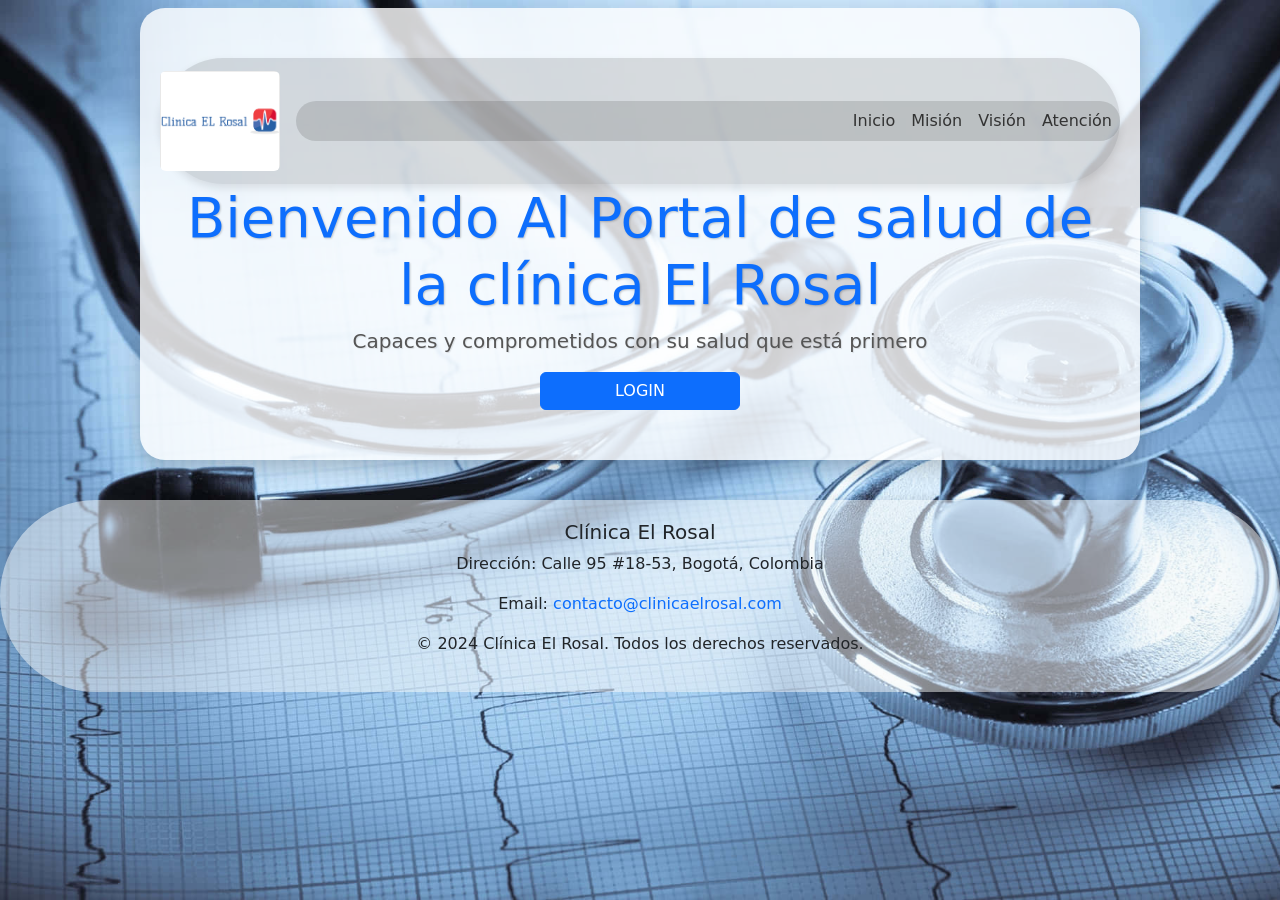
==== Clinica-el-Rosal-Proyecto-feature-rama2_Oscar/Front- Clinica el Rosal/index.html @ deb8c058 "primer commit" ====
<!DOCTYPE html>
<html lang="en">
<head>
    <meta charset="UTF-8">
    <meta name="viewport" content="width=device-width, initial-scale=1.0">
    <title>Software Clinico</title>
    <link rel="stylesheet" href="./css/estilo.css" media="screen">
    <link href="https://cdn.jsdelivr.net/npm/bootstrap@5.3.3/dist/css/bootstrap.min.css" rel="stylesheet" integrity="sha384-QWTKZyjpPEjISv5WaRU9OFeRpok6YctnYmDr5pNlyT2bRjXh0JMhjY6hW+ALEwIH" crossorigin="anonymous">
</head>

    <style>

        body { 
            background-image: url('./assets/bg_1.jpg');
            background-repeat: no-repeat;
            background-size: cover;
            background-attachment: fixed;
        }

        #banner{
            background-color: rgba(0, 0, 0, 0.125) !important;
            border-radius: 100px;
        }

        footer{
            background-color: white;
            border-radius: 100px;
        }

        #Afiliacion-container{
            background-size: cover;
            background-repeat: no-repeat;
            margin: 10px 0 10px 0;
        }

        #navbarNav{
            border-radius: 80px;
            margin: 10px 0 10px 0;
            background-color: rgba(0, 0, 0, 0.125) !important;
        }

    </style>

    <body>
    <div class="container mx-auto mt-2 " id="Afiliacion-container">
        <nav class="navbar navbar-expand-lg navbar-dark bg-light" id="banner">
            <a class="navbar-brand" href="index.html">
                <img src="assets/Logo.png" class="rounded"  alt="Clinica el rosal" width="120" height="100">
            </a>
            
            <button class="navbar-toggler" type="button" data-bs-toggle="collapse" data-bs-target="#navbarNav" aria-controls="navbarNav" aria-expanded="false" aria-label="Toggle navigation">
                <span class="navbar-toggler-icon"></span>
            </button>
        
            <div class="collapse navbar-collapse" id="navbarNav">
                <ul class="navbar-nav ms-auto">
                    <li class="nav-item">
                        <a class="nav-link active" href="index.html">Inicio</a>
                    </li>
        
                    <li class="nav-item">
                        <a class="nav-link" href="mision.html">Misión</a>
                    </li>

                    <li class="nav-item">
                        <a class="nav-link" href="vision.html">Visión</a>
                    </li>

                    <li class="nav-item">
                        <a class="nav-link" href="atencion.html">Atención</a>
                    </li>
                </ul>
            </div>
        </nav>

        <div class="container text-center">
            <h1 class="display-4 text-center title-bordered">Bienvenido Al Portal de salud de la clínica El Rosal</h1>
            <p class="lead text-center text-bordered">Capaces y comprometidos con su salud que está primero</p>

            <div class="d-grid gap-2 mt-1 mx-auto "style="max-width: 200px;">
                <a href="Login.html" class="btn btn-primary">LOGIN</a>
            </div>

        </div>
    </div>

    <footer class="footer bg-light bg-opacity-50">
        <div class="container text-center" id="footer2">
            <h5>Clínica El Rosal</h5>
            <p>Dirección: Calle 95 #18-53, Bogotá, Colombia</p>
            <p>Email: <a href="mailto:contacto@clinicaelrosal.com" class="footer-link">contacto@clinicaelrosal.com</a></p>
            <p> &copy; 2024 Clínica El Rosal. Todos los derechos reservados.</p>
        </div>
    </footer>

    <script src="https://cdn.jsdelivr.net/npm/bootstrap@5.3.3/dist/js/bootstrap.bundle.min.js" integrity="sha384-YvpcrYf0tY3lHB60NNkmXc5s9fDVZLESaAA55NDzOxhy9GkcIdslK1eN7N6jIeHz" crossorigin="anonymous"></script>
</body>
</html>
---- Clinica-el-Rosal-Proyecto-feature-rama2_Oscar/Front- Clinica el Rosal/css/estilo.css ----
/* Estilo general */
body {
    font-family: 'Segoe UI', Tahoma, Geneva, Verdana, sans-serif;
    background-color: #f4f6f9;
    margin: 0;
    padding: 0;
    color: #333;
    
}

/* Logo */
.logo {
    max-width: 80px;
    height: auto;
    margin-bottom: 20px;
    display: block;
    margin-left: auto;
    margin-right: auto;
}

/* Navbar */
.navbar {
    background-color: rgba(255, 255, 255, 0.8) !important;
    border-radius: 20px;
    padding: 10px 20px;
    box-shadow: 0 4px 8px rgba(0, 0, 0, 0.1);
}

.navbar .nav-link {
    color: #333 !important;
    font-weight: 500;
    transition: color 0.3s;
}

.navbar .nav-link:hover {
    color: #007bff !important;
}

/* Contenedor principal */
#Afiliacion-container {
    padding: 50px 20px;
    border-radius: 25px;
    background-color: rgba(255, 255, 255, 0.8);
    margin: 20px auto;
    max-width: 1000px;
    box-shadow: 0 8px 20px rgba(0, 0, 0, 0.2);
}

/* Títulos */
.title-bordered {
    color: #0d6efd;
    font-weight: 700;
    text-shadow: 1px 1px 2px rgba(0, 0, 0, 0.2);
}

.text-bordered {
    color: #555;
    font-size: 1.1em;
    text-shadow: 1px 1px 1px rgba(0, 0, 0, 0.1);
}

/* Botón Login */
.btn-primary {
    background-color: #0d6efd;
    border: none;
    padding: 10px 20px;
    border-radius: 10px;
    font-weight: bold;
    transition: background-color 0.3s;
}

.btn-primary:hover {
    background-color: #084298;
}

/* Footer */
footer {
    background-color: #ffffff;
    border-radius: 0 0 25px 25px;
    padding: 20px;
    margin-top: 40px;
    text-align: center;
    box-shadow: 0 -4px 8px rgba(0, 0, 0, 0.05);
}

footer a.footer-link {
    color: #0d6efd;
    text-decoration: none;
}

footer a.footer-link:hover {
    text-decoration: underline;
}

/* Responsive ajustes */
@media (max-width: 768px) {
    .navbar {
        text-align: center;
    }

    .title-bordered {
        font-size: 1.75rem;
    }

    .text-bordered {
        font-size: 1rem;
    }

    .btn-primary {
        width: 100%;
    }
}
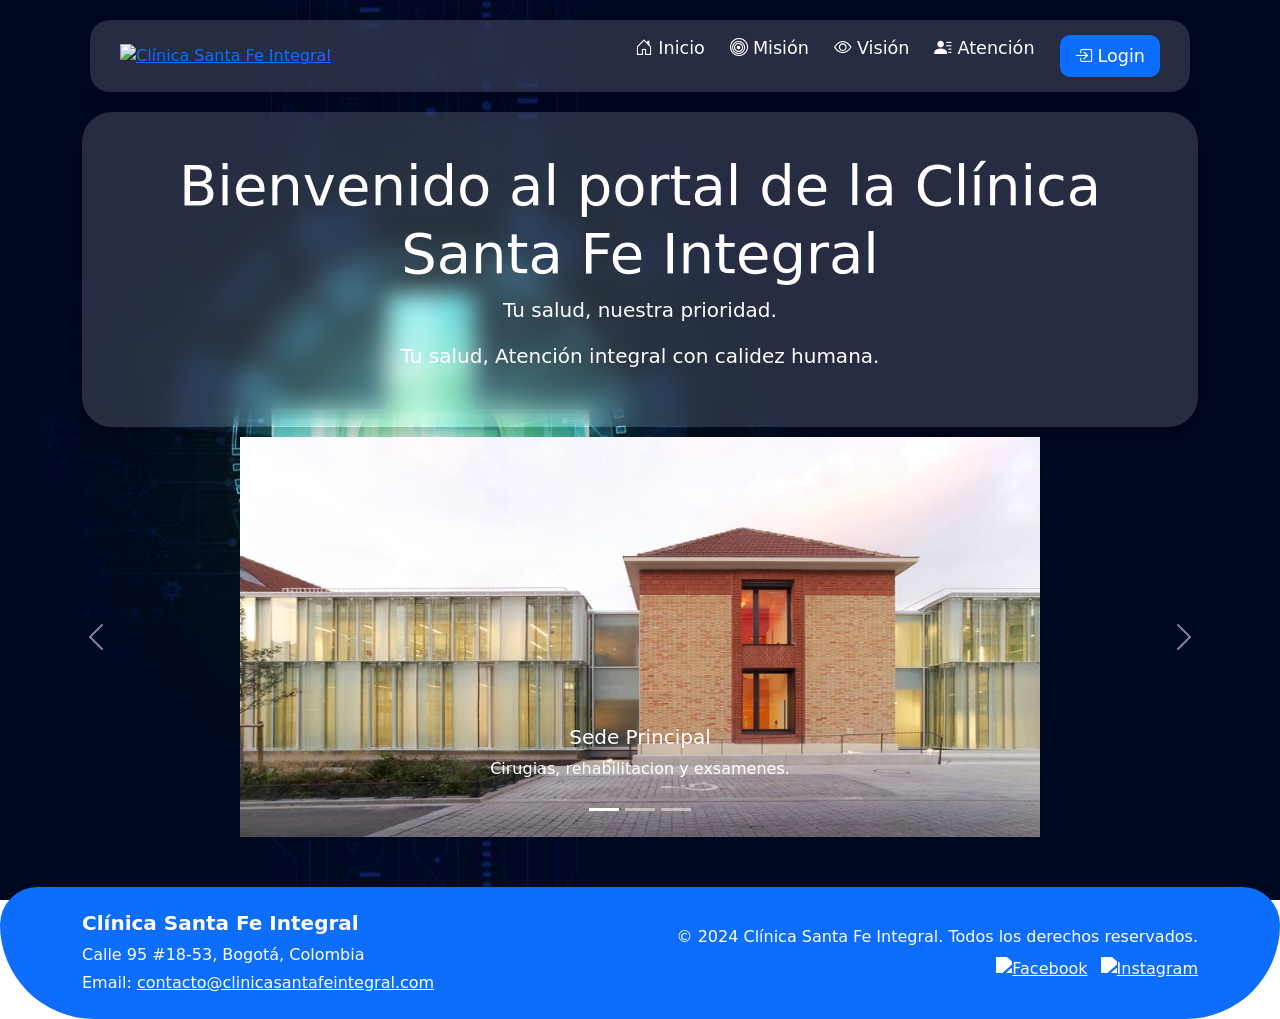
==== commit 6bd43227: "front" ====
--- a/Clinica-el-Rosal-Proyecto-feature-rama2_Oscar/Front- Clinica el Rosal/index.html
+++ b/Clinica-el-Rosal-Proyecto-feature-rama2_Oscar/Front- Clinica el Rosal/index.html
@@ -6,6 +6,8 @@
     <title>Software Clinico</title>
     <link rel="stylesheet" href="./css/estilo.css" media="screen">
     <link href="https://cdn.jsdelivr.net/npm/bootstrap@5.3.3/dist/css/bootstrap.min.css" rel="stylesheet" integrity="sha384-QWTKZyjpPEjISv5WaRU9OFeRpok6YctnYmDr5pNlyT2bRjXh0JMhjY6hW+ALEwIH" crossorigin="anonymous">
+    <link href="https://cdn.jsdelivr.net/npm/bootstrap-icons@1.10.5/font/bootstrap-icons.css" rel="stylesheet">
+
 </head>
 
     <style>
@@ -39,59 +41,90 @@
             background-color: rgba(0, 0, 0, 0.125) !important;
         }
 
+      
     </style>
 
     <body>
-    <div class="container mx-auto mt-2 " id="Afiliacion-container">
-        <nav class="navbar navbar-expand-lg navbar-dark bg-light" id="banner">
-            <a class="navbar-brand" href="index.html">
-                <img src="assets/Logo.png" class="rounded"  alt="Clinica el rosal" width="120" height="100">
-            </a>
-            
-            <button class="navbar-toggler" type="button" data-bs-toggle="collapse" data-bs-target="#navbarNav" aria-controls="navbarNav" aria-expanded="false" aria-label="Toggle navigation">
-                <span class="navbar-toggler-icon"></span>
-            </button>
-        
-            <div class="collapse navbar-collapse" id="navbarNav">
-                <ul class="navbar-nav ms-auto">
-                    <li class="nav-item">
-                        <a class="nav-link active" href="index.html">Inicio</a>
-                    </li>
-        
-                    <li class="nav-item">
-                        <a class="nav-link" href="mision.html">Misión</a>
-                    </li>
-
-                    <li class="nav-item">
-                        <a class="nav-link" href="vision.html">Visión</a>
-                    </li>
-
-                    <li class="nav-item">
-                        <a class="nav-link" href="atencion.html">Atención</a>
-                    </li>
-                </ul>
+    <div class="container mx-auto mt-2 ">
+        <nav class="glass-navbar">
+            <div class="logo-container">
+                <a href="index.html">
+                    <img src="assets/Logo.JPG" alt="Clínica Santa Fe Integral" class="navbar-logo">
+                </a>
             </div>
+            <ul class="nav-links" >
+                <li><a href="index.html"><i class="bi bi-house-door"></i> Inicio</a></li>
+                <li><a href="mision.html"><i class="bi bi-bullseye"></i> Misión</a></li>
+                <li><a href="vision.html"><i class="bi bi-eye"></i> Visión</a></li>
+                <li><a href="atencion.html"><i class="bi bi-person-lines-fill"></i> Atención</a></li>
+                <li><a href="Login.html" class="login-btn"><i class="bi bi-box-arrow-in-right"></i> Login</a></li>
+            </ul>
         </nav>
 
-        <div class="container text-center">
-            <h1 class="display-4 text-center title-bordered">Bienvenido Al Portal de salud de la clínica El Rosal</h1>
-            <p class="lead text-center text-bordered">Capaces y comprometidos con su salud que está primero</p>
+        <div class="container text-center" id="Afiliacion-container">
+            <h1 class="display-4 text-center title-bordered">Bienvenido al portal de la Clínica Santa Fe Integral</h1>
+            <p class="lead text-center text-bordered">Tu salud, nuestra prioridad.</p>
+            <p class="lead text-center text-bordered">Tu salud, Atención integral con calidez humana.</p>
+            </div>
+    </div>
 
-            <div class="d-grid gap-2 mt-1 mx-auto "style="max-width: 200px;">
-                <a href="Login.html" class="btn btn-primary">LOGIN</a>
+    <div id="carouselExampleCaptions" class="carousel slide">
+        <div class="carousel-indicators">
+            <button type="button" data-bs-target="#carouselExampleCaptions" data-bs-slide-to="0" class="active" aria-current="true" aria-label="Slide 1"></button>
+            <button type="button" data-bs-target="#carouselExampleCaptions" data-bs-slide-to="1" aria-label="Slide 2"></button>
+            <button type="button" data-bs-target="#carouselExampleCaptions" data-bs-slide-to="2" aria-label="Slide 3"></button>
+        </div>
+        <div class="carousel-inner">
+            <div class="carousel-item active">
+            <img src="assets/carrusel_principal.jpg" class="d-block mx-auto" width="800" height="400"  alt="...">
+            <div class="carousel-caption d-none d-md-block mx-auto">
+                <h5>Sede Principal</h5>
+                <p>Cirugias, rehabilitacion y exsamenes.</p>
             </div>
+            </div>
+            <div class="carousel-item">
+            <img src="assets/carrusel_norte.jpg" class="d-block mx-auto" width="800" height="400" alt="...">
+            <div class="carousel-caption d-none d-md-block mx-auto">
+                <h5>Sedde Sur</h5>
+                <p>Medicina General.</p>
+            </div>
+            </div>
+            <div class="carousel-item">
+            <img src="assets/carrusel_sur.jpg" class="d-block mx-auto" width="800" height="400" alt="...">
+            <div class="carousel-caption d-none d-md-block mx-auto">
+                <h5>Sede Norte</h5>
+                <p>Odontologia.</p>
+            </div>
+            </div>
+        </div>
+        <button class="carousel-control-prev" type="button" data-bs-target="#carouselExampleCaptions" data-bs-slide="prev">
+            <span class="carousel-control-prev-icon" aria-hidden="true"></span>
+            <span class="visually-hidden">Previous</span>
+        </button>
+        <button class="carousel-control-next" type="button" data-bs-target="#carouselExampleCaptions" data-bs-slide="next">
+            <span class="carousel-control-next-icon" aria-hidden="true"></span>
+            <span class="visually-hidden">Next</span>
+        </button>
+    </div>
 
+    <footer class="footer text-white">
+    <div class="container py-4">
+        <div class="row text-center text-md-start align-items-center">
+            <div class="col-md-6 mb-3 mb-md-0">
+                <h5 class="fw-bold">Clínica Santa Fe Integral</h5>
+                <p class="mb-1">Calle 95 #18-53, Bogotá, Colombia</p>
+                <p class="mb-0">Email: <a href="mailto:contacto@clinicasantafeintegral.com" class="footer-link">contacto@clinicasantafeintegral.com</a></p>
+            </div>
+            <div class="col-md-6 text-md-end">
+                <p class="mb-0">&copy; 2024 Clínica Santa Fe Integral. Todos los derechos reservados.</p>
+                <div class="social-icons mt-2">
+                    <a href="#" class="me-2"><img src="assets/facebook-icon.svg" alt="Facebook" width="24"></a>
+                    <a href="#"><img src="assets/instagram-icon.svg" alt="Instagram" width="24"></a>
+                </div>
+            </div>
         </div>
     </div>
-
-    <footer class="footer bg-light bg-opacity-50">
-        <div class="container text-center" id="footer2">
-            <h5>Clínica El Rosal</h5>
-            <p>Dirección: Calle 95 #18-53, Bogotá, Colombia</p>
-            <p>Email: <a href="mailto:contacto@clinicaelrosal.com" class="footer-link">contacto@clinicaelrosal.com</a></p>
-            <p> &copy; 2024 Clínica El Rosal. Todos los derechos reservados.</p>
-        </div>
-    </footer>
+</footer>
 
     <script src="https://cdn.jsdelivr.net/npm/bootstrap@5.3.3/dist/js/bootstrap.bundle.min.js" integrity="sha384-YvpcrYf0tY3lHB60NNkmXc5s9fDVZLESaAA55NDzOxhy9GkcIdslK1eN7N6jIeHz" crossorigin="anonymous"></script>
 </body>
--- a/Clinica-el-Rosal-Proyecto-feature-rama2_Oscar/Front- Clinica el Rosal/css/estilo.css
+++ b/Clinica-el-Rosal-Proyecto-feature-rama2_Oscar/Front- Clinica el Rosal/css/estilo.css
@@ -8,105 +8,131 @@
     
 }
 
-/* Logo */
-.logo {
-    max-width: 80px;
-    height: auto;
-    margin-bottom: 20px;
-    display: block;
-    margin-left: auto;
-    margin-right: auto;
+/* Glass Navbar */
+.glass-navbar {
+    display: flex;
+    justify-content: space-between;
+    align-items: center;
+    background: rgba(255, 255, 255, 0.15);
+    backdrop-filter: blur(12px);
+    -webkit-backdrop-filter: blur(12px);
+    border-radius: 20px;
+    padding: 15px 30px;
+    margin: 20px auto;
+    max-width: 1100px;
+    box-shadow: 0 4px 20px rgba(0, 0, 0, 0.2);
+    color: #fff;
+} 
+
+.logo-container {
+    display: flex;
+    align-items: center;
 }
 
-/* Navbar */
-.navbar {
-    background-color: rgba(255, 255, 255, 0.8) !important;
-    border-radius: 20px;
-    padding: 10px 20px;
-    box-shadow: 0 4px 8px rgba(0, 0, 0, 0.1);
+.navbar-logo {
+    height: 80px;
+    width: auto;
 }
 
-.navbar .nav-link {
-    color: #333 !important;
-    font-weight: 500;
-    transition: color 0.3s;
+.nav-links {
+    list-style: none;
+    display: flex;
+    gap: 25px;
+    margin: 0;
+    padding: 0;
 }
 
-.navbar .nav-link:hover {
-    color: #007bff !important;
+.nav-links li a {
+    text-decoration: none;
+    color: white;
+    font-weight: 500;
+    font-size: 1.1rem;
+    display: flex;
+    align-items: center;
+    gap: 5px;
+    transition: all 0.3s ease;
 }
 
-/* Contenedor principal */
-#Afiliacion-container {
-    padding: 50px 20px;
-    border-radius: 25px;
-    background-color: rgba(255, 255, 255, 0.8);
-    margin: 20px auto;
-    max-width: 1000px;
-    box-shadow: 0 8px 20px rgba(0, 0, 0, 0.2);
+.nav-links li a:hover {
+    color: #0dcaf0;
+    transform: scale(1.05);
 }
 
-/* Títulos */
-.title-bordered {
-    color: #0d6efd;
-    font-weight: 700;
-    text-shadow: 1px 1px 2px rgba(0, 0, 0, 0.2);
+.login-btn {
+    background-color: #0d6efd;
+    padding: 8px 15px;
+    border-radius: 10px;
+    color: white !important;
 }
 
-.text-bordered {
-    color: #555;
-    font-size: 1.1em;
-    text-shadow: 1px 1px 1px rgba(0, 0, 0, 0.1);
+.login-btn:hover {
+    background-color: #084298;
+    color: white;
 }
 
-/* Botón Login */
-.btn-primary {
-    background-color: #0d6efd;
-    border: none;
-    padding: 10px 20px;
-    border-radius: 10px;
-    font-weight: bold;
-    transition: background-color 0.3s;
+/* Responsive */
+@media (max-width: 768px) {
+    .nav-links {
+        flex-direction: column;
+        background-color: rgba(0, 0, 0, 0.7);
+        position: absolute;
+        right: 30px;
+        top: 100px;
+        padding: 20px;
+        border-radius: 15px;
+        display: none;
+    }
+
+    .nav-links.active {
+        display: flex;
+    }
+
+    .glass-navbar {
+        flex-direction: column;
+        align-items: flex-start;
+    }
 }
 
-.btn-primary:hover {
-    background-color: #084298;
+#Afiliacion-container {
+    color: white !important;
+    margin-top: 30px;
+    margin-bottom: 30px;
+    padding: 40px;
+    border-radius: 30px;
+    background: rgba(255, 255, 255, 0.15);
+    box-shadow: 0 8px 32px rgba(0, 0, 0, 0.3);
+    backdrop-filter: blur(12px);
+    -webkit-backdrop-filter: blur(12px);
 }
 
-/* Footer */
-footer {
-    background-color: #ffffff;
-    border-radius: 0 0 25px 25px;
-    padding: 20px;
-    margin-top: 40px;
-    text-align: center;
-    box-shadow: 0 -4px 8px rgba(0, 0, 0, 0.05);
+.footer {
+    background: #0d6efd;
+    border-top-left-radius: 40px;
+    border-top-right-radius: 40px;
+    margin-top: 50px;
 }
 
-footer a.footer-link {
-    color: #0d6efd;
+.footer-link {
+    color: #ffffff;
+    text-decoration: underline;
+}
+
+.footer-link:hover {
+    color: #ffd700;
     text-decoration: none;
 }
 
-footer a.footer-link:hover {
-    text-decoration: underline;
+.footer .social-icons a img {
+    filter: brightness(0) invert(1); /* iconos en blanco */
+    transition: transform 0.3s ease;
 }
 
-/* Responsive ajustes */
-@media (max-width: 768px) {
-    .navbar {
-        text-align: center;
-    }
+.footer .social-icons a:hover img {
+    transform: scale(1.1);
+}
 
-    .title-bordered {
-        font-size: 1.75rem;
-    }
-
-    .text-bordered {
-        font-size: 1rem;
-    }
-
-    .btn-primary {
-        width: 100%;
-    }
-}
+.carousel-img {
+        width: 800px;
+        height: 400px;
+        object-fit: cover;
+        }
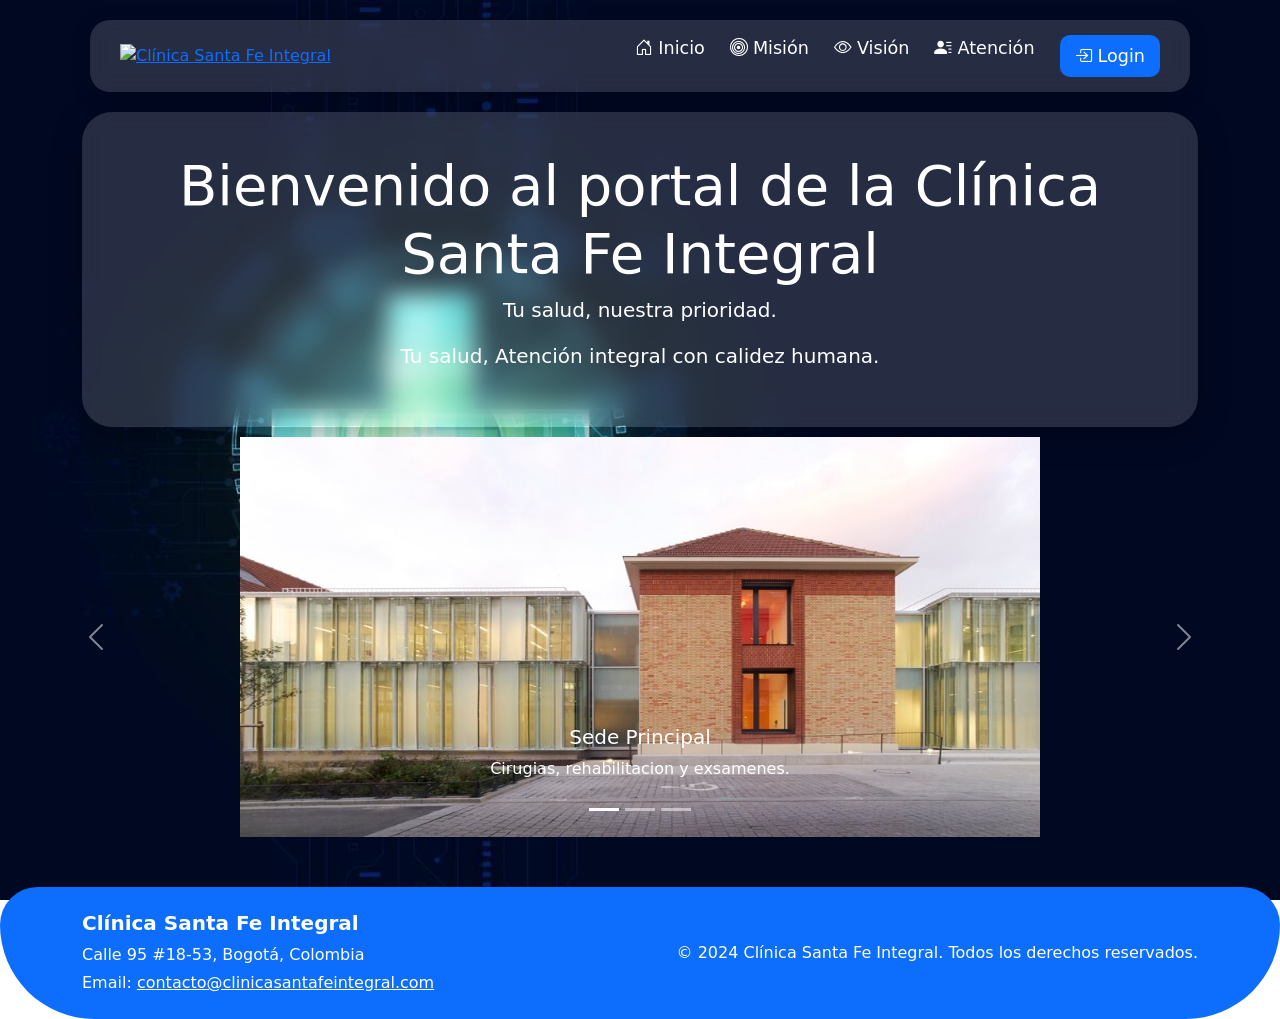
==== commit e6e4a467: "Modificacion Front terminado" ====
--- a/Clinica-el-Rosal-Proyecto-feature-rama2_Oscar/Front- Clinica el Rosal/index.html
+++ b/Clinica-el-Rosal-Proyecto-feature-rama2_Oscar/Front- Clinica el Rosal/index.html
@@ -117,10 +117,6 @@
             </div>
             <div class="col-md-6 text-md-end">
                 <p class="mb-0">&copy; 2024 Clínica Santa Fe Integral. Todos los derechos reservados.</p>
-                <div class="social-icons mt-2">
-                    <a href="#" class="me-2"><img src="assets/facebook-icon.svg" alt="Facebook" width="24"></a>
-                    <a href="#"><img src="assets/instagram-icon.svg" alt="Instagram" width="24"></a>
-                </div>
             </div>
         </div>
     </div>
